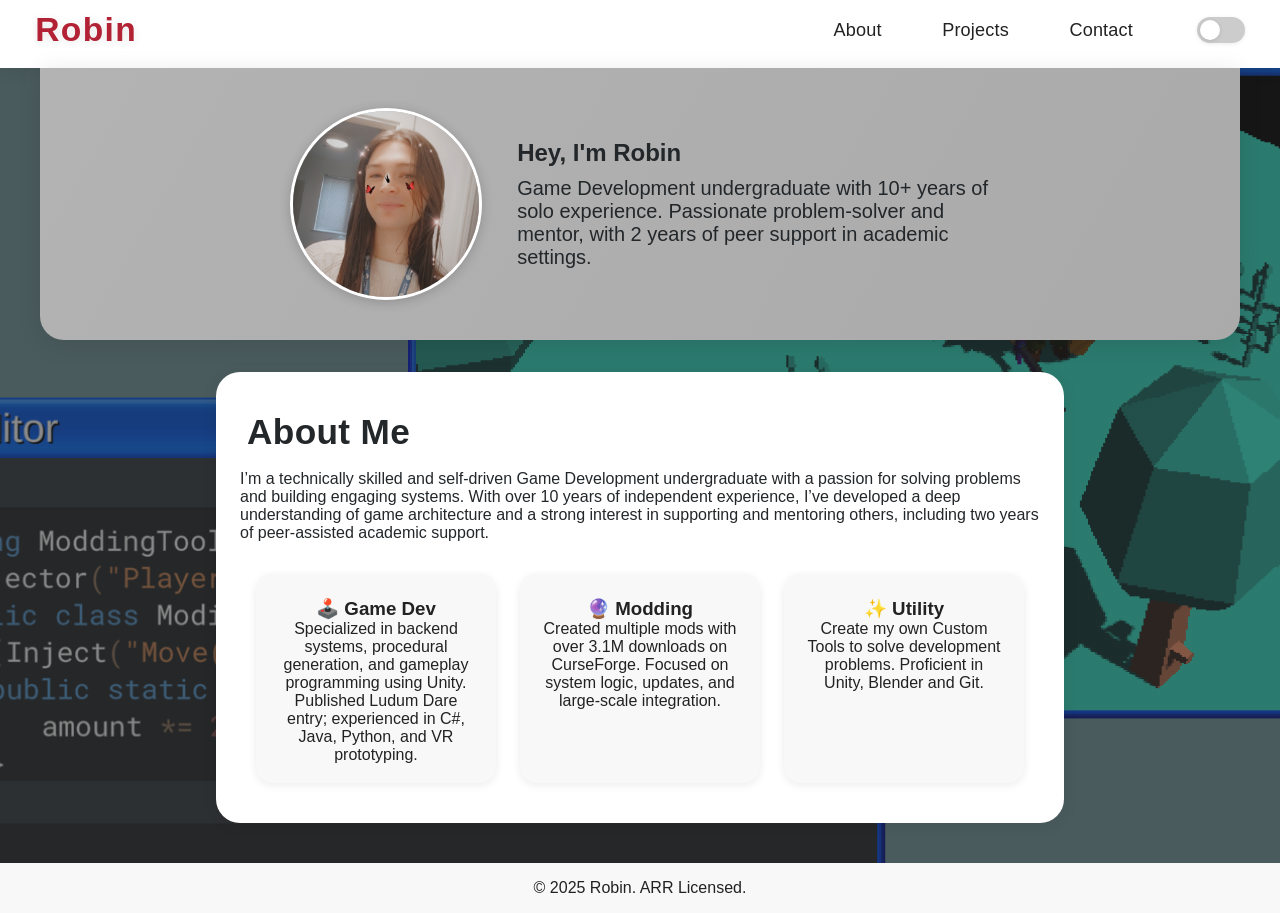
==== index.html @ d1b410dd "Initial Commit" ====
<!DOCTYPE html>
<html lang="en">
<head>
  <meta charset="UTF-8" />
  <meta name="viewport" content="width=device-width, initial-scale=1.0"/>
  <title>Robin | Game Dev</title>
  <link rel="stylesheet" href="utilities.css"/>
  <link rel="stylesheet" href="navbar.css"/>
  <link rel="stylesheet" href="theme.css"/>
  <script src="script.js"></script>
</head>
<body class="index-bg">
    <div class="page-container">
        <header>
            <nav>
                <div class="logo">Robin</div>
                <div class="nav-spacer"></div>
                <div class="nav-right">
                    <ul class="nav-links">
                    <li><a href="index.html">About</a></li>
                    <li><a href="projects.html">Projects</a></li>
                    <li><a href="contact.html">Contact</a></li>
                    </ul>
                    <label id="theme-switch-label" class="theme-switch">
                    <input type="checkbox" id="theme-switch-input" aria-label="Toggle light/dark mode">
                    <span class="slider"></span>
                    </label>
                </div>
            </nav>
        </header>

        <section class="hero">
            <div class="hero-content">
                <img src="assets/robin.png" alt="Robin avatar" class="hero-avatar">
                <div>
                    <h1>Hey, I'm Robin</h1>
                    <p class="hero-sub">Game Development undergraduate with 10+ years of solo experience. Passionate problem-solver and mentor, with 2 years of peer support in academic settings.</p>
                </div>
            </div>
        </section>

        <section class="about-section">
            <div class="about">
                <h2>About Me</h2>
                <p>I’m a technically skilled and self-driven Game Development undergraduate with a passion for solving problems and building engaging systems. With over 10 years of independent experience, I’ve developed a deep understanding of game architecture and a strong interest in supporting and mentoring others, including two years of peer-assisted academic support.</p>
                <div class="about-cards">
                    <div class="about-card">
                        <h3>🕹️ Game Dev</h3>
                        <p>Specialized in backend systems, procedural generation, and gameplay programming using Unity. Published Ludum Dare entry; experienced in C#, Java, Python, and VR prototyping.</p>
                    </div>
                    <div class="about-card">
                        <h3>🔮 Modding</h3>
                        <p>Created multiple mods with over 3.1M downloads on CurseForge. Focused on system logic, updates, and large-scale integration.</p>
                    </div>
                    <div class="about-card">
                        <h3>✨ Utility</h3>
                        <p>Create my own Custom Tools to solve development problems. Proficient in Unity, Blender and Git.</p>
                    </div>
                </div>
            </div>
        </section>

        <footer>
            <p>© 2025 Robin. ARR Licensed.</p>
        </footer>
    </div>

  <script src="darktheme.js"></script>
</body>
</html>
---- utilities.css ----
/* General/Utility Styles */
:root {
  --bg: #111;
  --fg: #eee;
  --accent: #6c63ff;
  --font: 'Segoe UI', sans-serif;
}
* {
  margin: 0;
  padding: 0;
  box-sizing: border-box;
}
body, html {
  height: 100%;
  min-height: 100vh;
  margin: 0;
  padding: 0;
  font-family: var(--font);
  background: var(--bg);
  color: var(--fg);
}
body {
  display: flex;
  flex-direction: column;
  min-height: 100vh;
}
main, section {
  flex: 1 0 auto;
}
section {
  padding: 3rem 2rem 0 2rem;
  max-width: 1200px;
  margin: 0 auto;
  width: 100%;
  box-sizing: border-box;
  display: flex;
  flex-direction: column;
  align-items: stretch;
}
#projects-list {
  width: 100%;
  margin: 0;
}
h2 {
  margin-left: 0.2em;
  margin-bottom: 0.5em;
  font-size: 2.2rem;
  font-weight: 800;
  letter-spacing: 0.01em;
}
#tag-bar {
  margin-left: 0.2em;
  margin-bottom: 1.2em;
}
@media (max-width: 700px) {
  section {
    padding: 2rem 0.5rem 0 0.5rem;
    max-width: 100vw;
  }
  h2 {
    font-size: 1.4rem;
    margin-left: 0.1em;
  }
  #tag-bar {
    margin-left: 0.1em;
  }
}
footer {
  background-color: #111;
  color: #eee;
  text-align: center;
  padding: 1rem;
  margin-top: auto;
}
---- navbar.css ----
/* Navigation Bar Styles */
header {
  background: #181c24;
  box-shadow: 0 2px 16px rgba(0,0,0,0.10);
  padding: 0 0 0.5rem 0;
}
nav {
  display: flex;
  align-items: center;
  justify-content: flex-start;
  max-width: none;
  margin: 0;
  padding: 0.7rem 0 0.7rem 0;
}
.logo {
  font-size: 2.1rem;
  font-weight: 800;
  color: var(--main-accent, #b22234);
  letter-spacing: 0.04em;
  text-shadow: 0 2px 8px rgba(0,0,0,0.10);
  font-family: 'Segoe UI', 'Arial', sans-serif;
  margin-right: 2.2rem;
  margin-left: 2.2rem;
  text-align: left;
}
.nav-spacer {
  flex: 1 1 auto;
}
.nav-right {
  display: flex;
  align-items: center;
  gap: 2.2rem;
  padding-right: 2.2rem;
}
.nav-links {
  display: flex;
  gap: 2.2rem;
  list-style: none;
  margin: 0;
  padding: 0;
}
.nav-links li {
  display: flex;
}
.nav-links a {
  color: #fff;
  text-decoration: none;
  font-size: 1.13rem;
  font-weight: 500;
  padding: 0.3em 0.7em;
  border-radius: 0.4em;
  transition: background 0.16s, color 0.16s;
  letter-spacing: 0.01em;
}
.nav-links a:hover, .nav-links a.active {
  background: var(--main-accent, #b22234);
  color: #fff;
}
@media (max-width: 700px) {
  nav {
    flex-direction: column;
    align-items: flex-start;
    padding: 0.7rem 0 0.7rem 0;
  }
  .logo {
    font-size: 1.5rem;
    margin-bottom: 0.5em;
    margin-left: 1rem;
  }
  .nav-links {
    gap: 1.1rem;
  }
  .nav-right {
    gap: 1.1rem;
    width: 100%;
    justify-content: flex-end;
    padding-right: 1rem;
  }
}
---- theme.css ----
html, body {
  height: 100%;
}
body {
  min-height: 100vh;
  display: flex;
  flex-direction: column;
}
body.index-bg {
  background: linear-gradient(rgba(40,40,40,0.55), rgba(40,40,40,0.55)), url('assets/background.png') center center/cover no-repeat fixed;
}
.page-container {
  flex: 1 0 auto;
  display: flex;
  flex-direction: column;
  min-height: 100vh;
}
main, section {
  flex: 1 0 auto;
}
footer {
  flex-shrink: 0;
}
.hero {
  background: var(--hero-bg, linear-gradient(120deg, #23272a 0%, #3a3a3a 100%));
  color: var(--hero-text, #8a8a8a);
  padding: 2.5em 1.5em 2.5em 1.5em;
  margin-bottom: 2em;
  border-radius: 0 0 1.5em 1.5em;
  box-shadow: 0 4px 24px rgba(0,0,0,0.10);
  display: flex;
  align-items: center;
  justify-content: center;
  flex-shrink: 0;
  flex-grow: 0;
  align-self: flex-start;
}
:root {
  --hero-bg: linear-gradient(120deg, #b3b3b3 0%, #aaaaaa 100%);
  --hero-text: #23272a;
  --main-accent: #b22234;
  --main-accent-light: #d94a4a;
  --main-accent-dark: #7a1620;
  --hero-title: #23272a;
  --about-bg: #fff;
  --about-text: #23272a;
}
[data-theme="dark"] {
  --hero-bg: linear-gradient(120deg, #23272a 0%, #3a3a3a 100%);
  --hero-text: #fff;
  --hero-title: #fff;
  --about-bg: #15181a;
  --about-text: #f2f2f2;
}
.hero-content {
  display: flex;
  align-items: center;
  gap: 2.2em;
  max-width: 700px;
  margin: 0 auto;
}
.hero-content h1 {
  color: var(--hero-title, #23272a);
}
.hero-avatar {
  width: 192px;
  height: 192px;
  border-radius: 50%;
  object-fit: cover;
  border: 3px solid #fff;
  box-shadow: 0 2px 12px rgba(0,0,0,0.18);
  background: var(--icon-bg, #23272a);
}
.hero-sub {
  font-size: 1.25em;
  margin-top: 0.5em;
  color: var(--hero-title, #23272a);
  font-weight: 500;
}
.about-section {
  background: var(--about-bg, #fff);
  color: var(--about-text, #23272a);
  border-radius: 1.5em;
  box-shadow: 0 2px 16px rgba(0,0,0,0.07);
  margin: 0 auto 2.5em auto;
  padding: 2.5em 1.5em 2.5em 1.5em;
  max-width: 900px;
  width: auto;
  min-width: 320px;
  height: auto;
  min-height: unset;
  max-height: unset;
  /* Prevent stretching: */
  flex-shrink: 0;
  flex-grow: 0;
  align-self: flex-start;
}
.about {
  max-width: 800px;
  margin: 0 auto;
  padding: 0;
  background: none;
  box-shadow: none;
}
.about-cards {
  display: flex;
  gap: 1.5em;
  margin-top: 2em;
  flex-wrap: wrap;
  justify-content: center;
}
.about-card {
  background: var(--card-bg);
  color: var(--text);
  border-radius: 1em;
  box-shadow: 0 2px 8px rgba(0,0,0,0.08);
  padding: 1.5em 1.2em 1.2em 1.2em;
  min-width: 180px;
  max-width: 240px;
  flex: 1 1 180px;
  text-align: center;
  transition: transform 0.15s, box-shadow 0.15s;
}
.about-card:hover {
  transform: translateY(-6px) scale(1.03);
  box-shadow: 0 6px 24px rgba(0,0,0,0.13);
}
.btn {
  display: inline-block;
  width: fit-content;
  min-width: 0;
  background: var(--btn-bg, var(--main-accent));
  color: var(--btn-text, #fff);
  font-size: 1.08rem;
  font-weight: 600;
  padding: 0.6em 1.5em;
  border: none;
  border-radius: 0.5em;
  text-decoration: none;
  box-shadow: 0 2px 8px rgba(0,0,0,0.08);
  cursor: pointer;
  transition: background 0.18s, color 0.18s, box-shadow 0.18s;
  margin-top: 1.2em;
}
.btn:hover, .btn:focus {
  background: var(--main-accent-dark);
  color: #fff;
  box-shadow: 0 4px 16px rgba(0,0,0,0.13);
  text-decoration: none;
}
@media (max-width: 700px) {
  .hero-content {
    flex-direction: column;
    gap: 1.2em;
    text-align: center;
  }
  .about-cards {
    flex-direction: column;
    gap: 1em;
  }
}

.contact-section {
      display: flex;
      justify-content: center;
      align-items: flex-start;
      min-height: 60vh;
      padding: 3em 0 2em 0;
      background: none;
    }
    .contact-card {
      background: var(--about-bg, #fff);
      color: var(--about-text, #23272a);
      border-radius: 1.5em;
      box-shadow: 0 2px 16px rgba(0,0,0,0.07);
      padding: 2.5em 2.5em 2.2em 2.5em;
      max-width: 420px;
      width: 100%;
      margin: 0 auto;
      text-align: center;
      display: flex;
      flex-direction: column;
      align-items: center;
      gap: 1.2em;
      transition: box-shadow 0.18s;
    }
    .contact-card h2 {
      margin-bottom: 0.5em;
      font-size: 2.1rem;
      color: var(--main-accent, #b22234);
    }
    .contact-card p {
      font-size: 1.13rem;
      color: var(--about-text, #23272a);
      margin-bottom: 0.7em;
    }
    .contact-card .btn {
      margin-top: 1.2em;
      font-size: 1.13rem;
      padding: 0.7em 2.2em;
      border-radius: 0.6em;
      background: var(--main-accent, #b22234);
      color: #fff;
      box-shadow: 0 2px 8px rgba(0,0,0,0.10);
    }
    .contact-card .btn:hover {
      background: var(--main-accent-dark, #7a1620);
      color: #fff;
    }
    @media (max-width: 700px) {
      .contact-section {
        padding: 1.5em 0 1em 0;
        min-height: 40vh;
      }
      .contact-card {
        padding: 1.5em 0.7em 1.2em 0.7em;
        max-width: 98vw;
      }
      .contact-card h2 {
        font-size: 1.3rem;
      }
    }
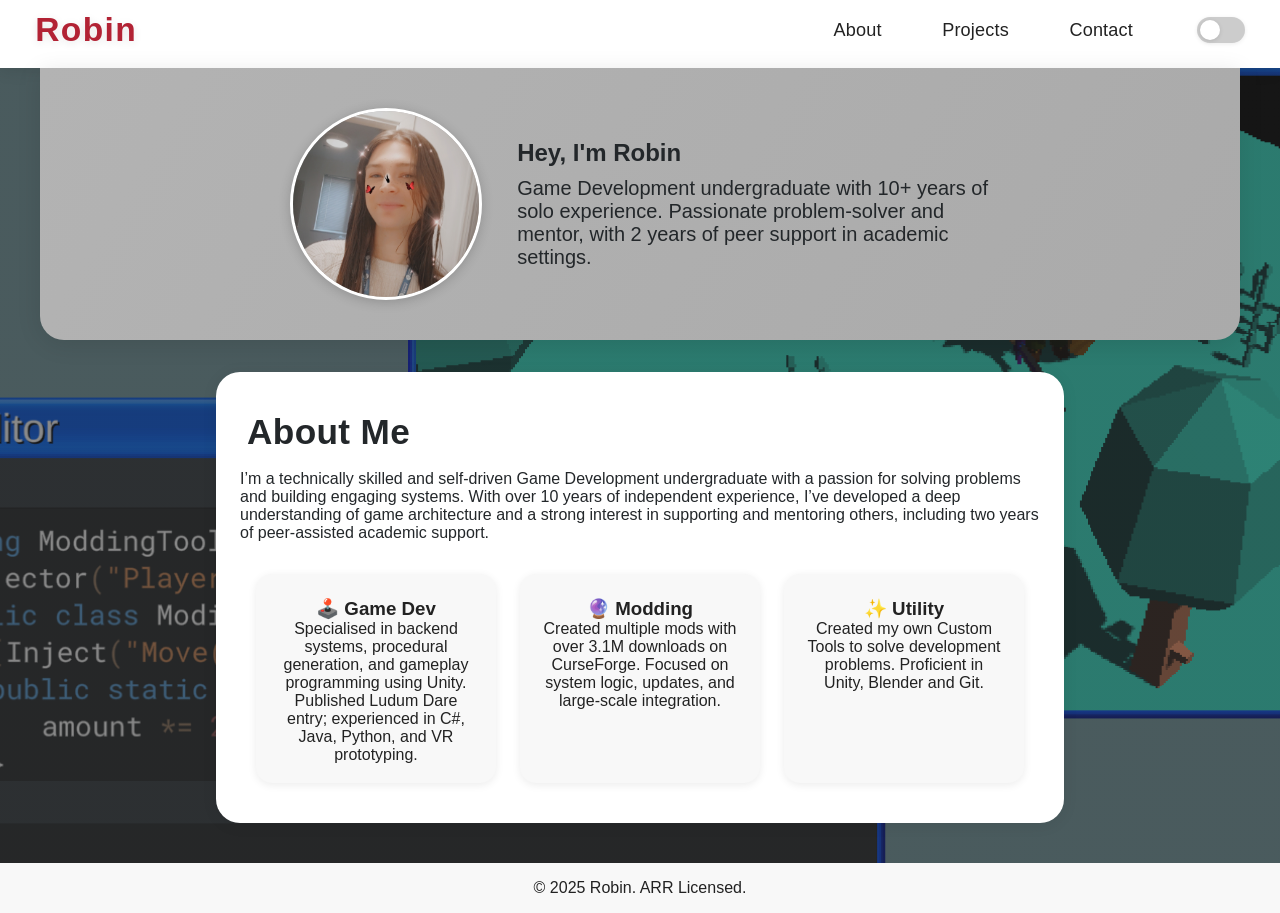
==== commit a48ac01e: "fixed spelling mistakes" ====
--- a/index.html
+++ b/index.html
@@ -46,7 +46,7 @@
                 <div class="about-cards">
                     <div class="about-card">
                         <h3>🕹️ Game Dev</h3>
-                        <p>Specialized in backend systems, procedural generation, and gameplay programming using Unity. Published Ludum Dare entry; experienced in C#, Java, Python, and VR prototyping.</p>
+                        <p>Specialised in backend systems, procedural generation, and gameplay programming using Unity. Published Ludum Dare entry; experienced in C#, Java, Python, and VR prototyping.</p>
                     </div>
                     <div class="about-card">
                         <h3>🔮 Modding</h3>
@@ -54,7 +54,7 @@
                     </div>
                     <div class="about-card">
                         <h3>✨ Utility</h3>
-                        <p>Create my own Custom Tools to solve development problems. Proficient in Unity, Blender and Git.</p>
+                        <p>Created my own Custom Tools to solve development problems. Proficient in Unity, Blender and Git.</p>
                     </div>
                 </div>
             </div>
--- a/navbar.css
+++ b/navbar.css
@@ -58,22 +58,40 @@
 }
 @media (max-width: 700px) {
   nav {
-    flex-direction: column;
-    align-items: flex-start;
+    flex-direction: row;
+    flex-wrap: nowrap;
+    align-items: center;
     padding: 0.7rem 0 0.7rem 0;
+    width: 100%;
   }
   .logo {
     font-size: 1.5rem;
-    margin-bottom: 0.5em;
+    margin-bottom: 0;
     margin-left: 1rem;
+    margin-right: 1rem;
+    flex: 0 0 auto;
+    min-width: 0;
+    max-width: 60vw;
+    white-space: nowrap;
+    overflow: hidden;
+    text-overflow: ellipsis;
+    order: 1;
+  }
+  .nav-spacer {
+    display: none;
+  }
+  .nav-right {
+    gap: 1.1rem;
+    width: auto;
+    justify-content: flex-end;
+    padding-right: 1rem;
+    flex: 1 1 auto;
+    order: 2;
+    min-width: 0;
   }
   .nav-links {
     gap: 1.1rem;
-  }
-  .nav-right {
-    gap: 1.1rem;
-    width: 100%;
-    justify-content: flex-end;
-    padding-right: 1rem;
+    flex-wrap: nowrap;
+    min-width: 0;
   }
 }
--- a/theme.css
+++ b/theme.css
@@ -149,10 +149,70 @@
   text-decoration: none;
 }
 @media (max-width: 700px) {
+  .hero {
+    padding: 1.2em 0.5em 1.2em 0.5em;
+    border-radius: 0 0 1em 1em;
+  }
   .hero-content {
     flex-direction: column;
     gap: 1.2em;
     text-align: center;
+    max-width: 98vw;
+    width: 100%;
+  }
+  .hero-avatar {
+    width: 120px;
+    height: 120px;
+  }
+  .about-section {
+    padding: 1.2em 0.5em 1.2em 0.5em;
+    max-width: 98vw;
+    min-width: 0;
+  }
+  .about {
+    padding: 0;
+    max-width: 98vw;
+  }
+  .about-cards {
+    flex-direction: column;
+    gap: 1em;
+    align-items: stretch;
+  }
+  .about-card {
+    min-width: 0;
+    max-width: 100vw;
+    padding: 1em 0.7em 1em 0.7em;
+  }
+  .btn {
+    font-size: 1em;
+    padding: 0.6em 1.2em;
+  }
+  .contact-section {
+    padding: 1.2em 0 1em 0;
+    min-height: 30vh;
+  }
+  .contact-card {
+    padding: 1.2em 0.7em 1em 0.7em;
+    max-width: 98vw;
+    min-width: 0;
+    background: var(--about-bg, #fff);
+    color: var(--about-text, #23272a);
+    border-radius: 1.5em;
+    box-shadow: 0 2px 16px rgba(0, 0, 0, 0.07);
+    padding: 2.5em 2.5em 2.2em 2.5em;
+    max-width: 420px;
+    width: 100%;
+    margin: 0 auto;
+    text-align: center;
+    display: flex
+;
+    flex-direction: column;
+    align-items: center;
+    gap: 1.2em;
+    transition: box-shadow 0.18s;
+}
+  .contact-card h2 {
+    font-size: 1.1rem;
   }
   .about-cards {
     flex-direction: column;
